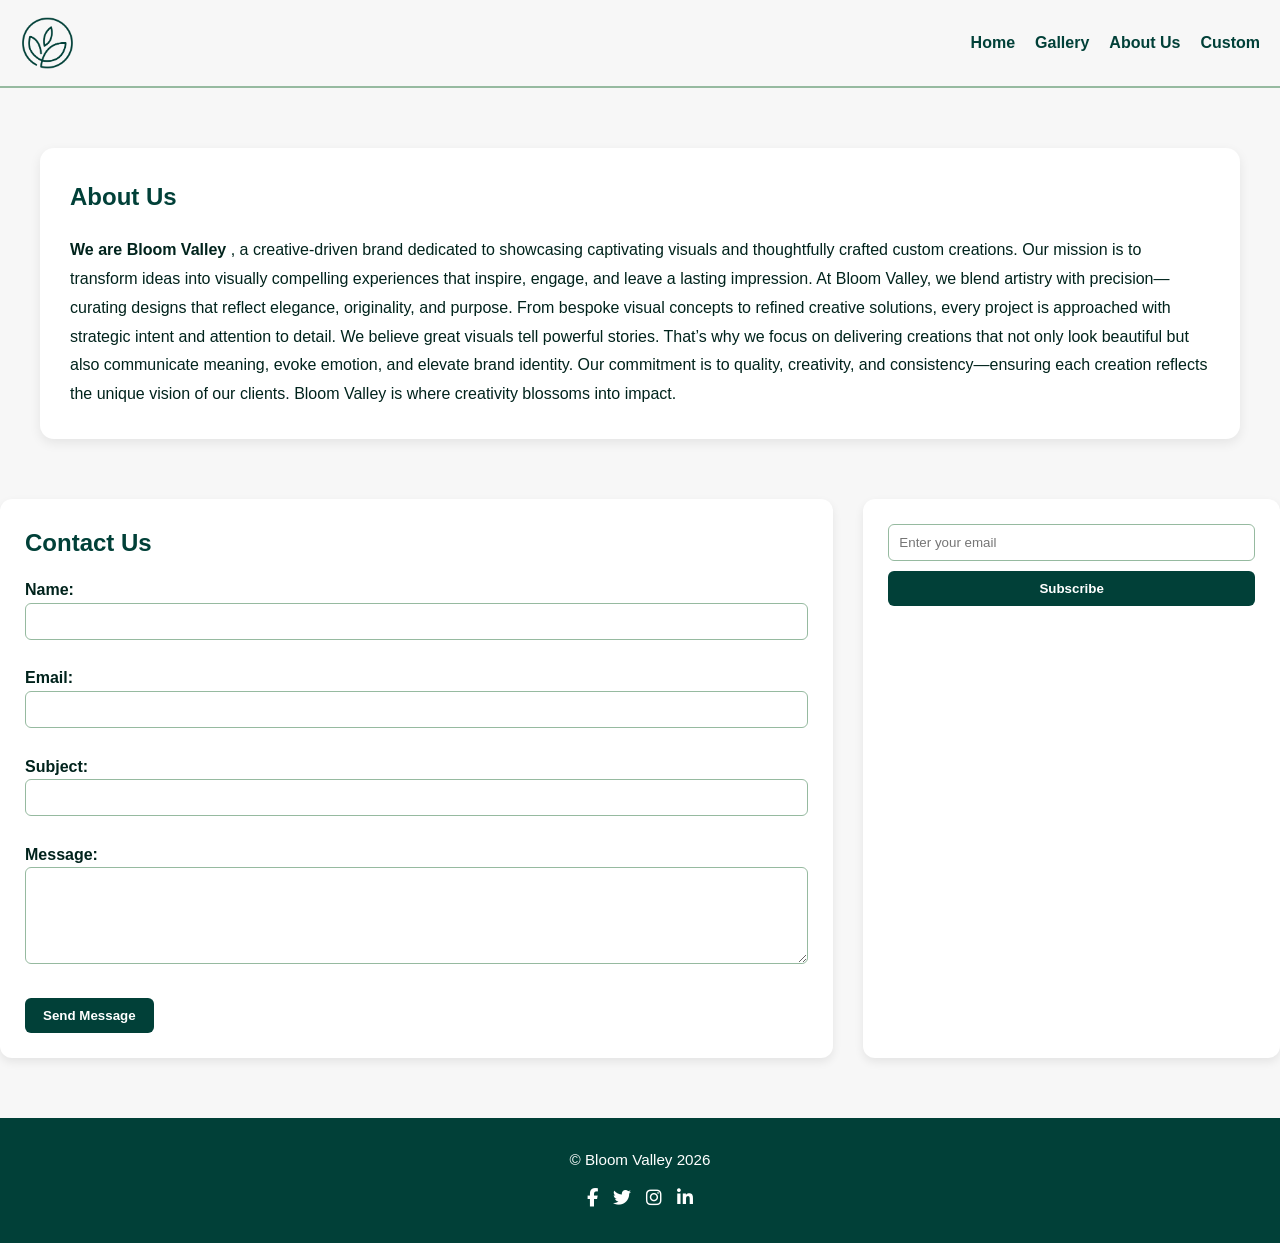
==== about-us.html @ 95132722 "first commit" ====
<!doctype html>
<html lang="en">
  <head>
    <meta charset="UTF-8" />
    <link rel="icon" href="Images/Client1_LogoPalette2_014038.png" />
    <link
      rel="stylesheet"
      href="https://cdnjs.cloudflare.com/ajax/libs/font-awesome/6.4.0/css/all.min.css"
    />
    <link rel="stylesheet" href="style.css" />
    <title>Bloom Valley</title>
  </head>
  <body>
    <nav>
      <img
        class="logo"
        src="Images/Client1_LogoPalette2_014038.png"
        alt="logo"
      />
      <a href="index.html">Home</a>
      <a href="gallery.html">Gallery</a>
      <a href="about-us.html">About Us</a>
      <a href="custom-order.html">Custom</a>
    </nav>

    <section id="about" class="section">
      <h2>About Us</h2>

      <p>
        <b>We are Bloom Valley </b>, a creative-driven brand dedicated to
        showcasing captivating visuals and thoughtfully crafted custom
        creations. Our mission is to transform ideas into visually compelling
        experiences that inspire, engage, and leave a lasting impression. At
        Bloom Valley, we blend artistry with precision—curating designs that
        reflect elegance, originality, and purpose. From bespoke visual concepts
        to refined creative solutions, every project is approached with
        strategic intent and attention to detail. We believe great visuals tell
        powerful stories. That’s why we focus on delivering creations that not
        only look beautiful but also communicate meaning, evoke emotion, and
        elevate brand identity. Our commitment is to quality, creativity, and
        consistency—ensuring each creation reflects the unique vision of our
        clients. Bloom Valley is where creativity blossoms into impact.
      </p>
    </section>

    <!-- Action Buttons -->
    <section class="actions">
      <div id="contact" class="contact-form">
        <h2>Contact Us</h2>
        <form action="submit_form.php" method="post">
          <label for="name">Name:</label><br />
          <input type="text" id="name" name="name" required /><br /><br />

          <label for="email">Email:</label><br />
          <input type="email" id="email" name="email" required /><br /><br />

          <label for="subject">Subject:</label><br />
          <input type="text" id="subject" name="subject" /><br /><br />

          <label for="message">Message:</label><br />
          <textarea id="message" name="message" rows="5" required></textarea
          ><br /><br />

          <button type="submit">Send Message</button>
        </form>
      </div>

      <div>
        <input
          type="email"
          name="subs"
          id="subscribe"
          placeholder="Enter your email"
        />
        <button>Subscribe</button>
      </div>
    </section>

    <footer>
      <p>&copy; Bloom Valley 2026</p>
      <div class="social-icons">
        <a href="https://facebook.com" target="_blank"
          ><i class="fab fa-facebook-f"></i
        ></a>
        <a href="https://twitter.com" target="_blank"
          ><i class="fab fa-twitter"></i
        ></a>
        <a href="https://instagram.com" target="_blank"
          ><i class="fab fa-instagram"></i
        ></a>
        <a href="https://linkedin.com" target="_blank"
          ><i class="fab fa-linkedin-in"></i
        ></a>
      </div>
    </footer>
  </body>
</html>
---- style.css ----
/* =========================
   Global Reset & Variables
========================= */
* {
  margin: 0;
  padding: 0;
  box-sizing: border-box;
}

/* Color Palette (Palette 2) */
:root {
  --canopy-green: #014038;
  --meadow-mist: #96baa0;
  --sky-bloom: #bdd4da;
  --sunlit-petal: #f0c06d;
  --cloudy-gray: #f7f7f7;
  --text-green: #00231c;
}

/* =========================
   Base Styles
========================= */
body {
  font-family: Calibri, Arial, sans-serif;
  color: var(--text-green);
  background-color: var(--cloudy-gray);
  line-height: 1.6;
}

img {
  max-width: 100%;
  display: block;
}

a {
  text-decoration: none;
  color: var(--canopy-green);
  font-weight: 600;
}

/* =========================
   Navbar
========================= */
.navbar {
  background-color: var(--cloudy-gray);
  border-bottom: 2px solid var(--meadow-mist);
}

.navbar nav {
  max-width: 1200px;
  margin: auto;
  padding: 15px 20px;
  display: flex;
  align-items: center;
  gap: 20px;
}

.navbar .logo {
  width: 55px;
  margin-right: auto;
}

.navbar a:hover {
  color: var(--sunlit-petal);
}

/* =========================
   Shared Page Nav bar
========================= */

nav {
  background-color: var(--cloudy-gray);
  border-bottom: 2px solid var(--meadow-mist);
  display: flex;
  align-items: center;
  gap: 20px;
  padding: 15px 20px;
}

nav .logo {
  width: 55px;
  margin-right: auto;
}

nav a:hover {
  color: var(--sunlit-petal);
}

/* =========================
   Shared Page Sections
========================= */
.section {
  max-width: 1200px;
  margin: 60px auto;
  padding: 30px;
  background-color: #ffffff;
  border-radius: 14px;
  box-shadow: 0 4px 12px rgba(0, 0, 0, 0.08);
}

.section h2 {
  font-family: Arial, sans-serif;
  color: var(--canopy-green);
  margin-bottom: 20px;
}

/* =========================
   Main Container
========================= */
.container {
  max-width: 1200px;
  margin: auto;
  padding: 20px;
}

/* =========================
   Hero Section
========================= */
.hero {
  position: relative;
  margin-bottom: 50px;
}

.hero img {
  width: 100%;
  border-radius: 12px;
}

.hero h1 {
  position: absolute;
  bottom: 20px;
  left: 20px;
  background: rgba(1, 64, 56, 0.85);
  color: #ffffff;
  padding: 12px 20px;
  border-radius: 8px;
  font-family: Arial, sans-serif;
}

/* =========================
   Gallery Section
========================= */
.grid {
  margin-bottom: 50px;
}

.section-title {
  font-family: Arial, sans-serif;
  margin-bottom: 20px;
  color: var(--canopy-green);
}

.cards {
  display: grid;
  grid-template-columns: repeat(auto-fit, minmax(220px, 1fr));
  gap: 20px;
}

.card {
  background-color: #ffffff;
  border-radius: 12px;
  overflow: hidden;
  box-shadow: 0 4px 10px rgba(0, 0, 0, 0.08);
  transition: transform 0.3s ease;
}

.card:hover {
  transform: translateY(-5px);
}

/* =========================
   Actions Section
========================= */
.actions {
  display: grid;
  grid-template-columns: 2fr 1fr;
  gap: 30px;
  margin-bottom: 60px;
}

.contact-form {
  background-color: #ffffff;
  padding: 25px;
  border-radius: 12px;
  box-shadow: 0 4px 10px rgba(0, 0, 0, 0.08);
}

.contact-form h2 {
  margin-bottom: 15px;
  color: var(--canopy-green);
}

label {
  font-weight: 600;
}

input,
textarea {
  width: 100%;
  padding: 10px;
  border-radius: 6px;
  border: 1px solid var(--meadow-mist);
  font-family: Calibri, sans-serif;
}

input:focus,
textarea:focus {
  outline: none;
  border-color: var(--canopy-green);
}

/* Buttons */
button {
  background-color: var(--canopy-green);
  color: #ffffff;
  border: none;
  padding: 10px 18px;
  border-radius: 6px;
  cursor: pointer;
  font-weight: 600;
}

button:hover {
  background-color: var(--sunlit-petal);
  color: var(--text-green);
}

/* Subscribe Box */
.actions > div:last-child {
  background-color: #ffffff;
  padding: 25px;
  border-radius: 12px;
  box-shadow: 0 4px 10px rgba(0, 0, 0, 0.08);
  display: flex;
  flex-direction: column;
  gap: 10px;
}

/* =========================
   Gallery Page
========================= */
.gallery-grid {
  display: grid;
  grid-template-columns: repeat(auto-fit, minmax(200px, 1fr));
  gap: 20px;
}

.gallery-grid div {
  border-radius: 12px;
  overflow: hidden;
  background-color: var(--cloudy-gray);
  transition:
    transform 0.3s ease,
    box-shadow 0.3s ease;
}

.gallery-grid img {
  width: 100%;
  height: 100%;
  object-fit: cover;
}

.gallery-grid div:hover {
  transform: translateY(-5px);
  box-shadow: 0 6px 14px rgba(0, 0, 0, 0.15);
}

/* =========================
   About Us Page
========================= */
#about p {
  font-size: 1rem;
  line-height: 1.8;
  color: var(--text-green);
}

/* =========================
   Custom Order Page
========================= */
.custom-grid {
  display: grid;
  grid-template-columns: repeat(auto-fit, minmax(250px, 1fr));
  gap: 30px;
  margin-top: 20px;
}

.custom-grid div {
  background-color: var(--cloudy-gray);
  padding: 20px;
  border-radius: 14px;
  text-align: center;
  box-shadow: 0 4px 10px rgba(0, 0, 0, 0.08);
}

.custom-grid img {
  border-radius: 10px;
  margin-bottom: 15px;
}

.custom-grid button {
  width: 100%;
}

/* =========================
   Footer
========================= */
/* .footer {
  background-color: var(--canopy-green);
  color: #ffffff;
  text-align: center;
  padding: 25px 15px;
}

.footer p {
  margin-bottom: 10px;
}

.social-icons a {
  color: #ffffff;
  margin: 0 8px;
  font-size: 18px;
}

.social-icons a:hover {
  color: var(--sunlit-petal);
} */

/* =========================
   Shared Footer Styling
========================= */
footer {
  background-color: var(--canopy-green);
  color: #ffffff;
  text-align: center;
  padding: 30px 15px;
  margin-top: 60px;
}

footer p {
  margin-bottom: 12px;
  font-size: 0.95rem;
}

footer .social-icons {
  display: flex;
  justify-content: center;
  gap: 15px;
}

footer .social-icons a {
  color: #ffffff;
  font-size: 18px;
  transition: color 0.3s ease;
}

footer .social-icons a:hover {
  color: var(--sunlit-petal);
}

/* =========================
   Responsive Design
========================= */
@media (max-width: 768px) {
  .navbar nav {
    flex-wrap: wrap;
    justify-content: center;
  }

  .hero h1 {
    font-size: 1.2rem;
  }

  .actions {
    grid-template-columns: 1fr;
  }
}
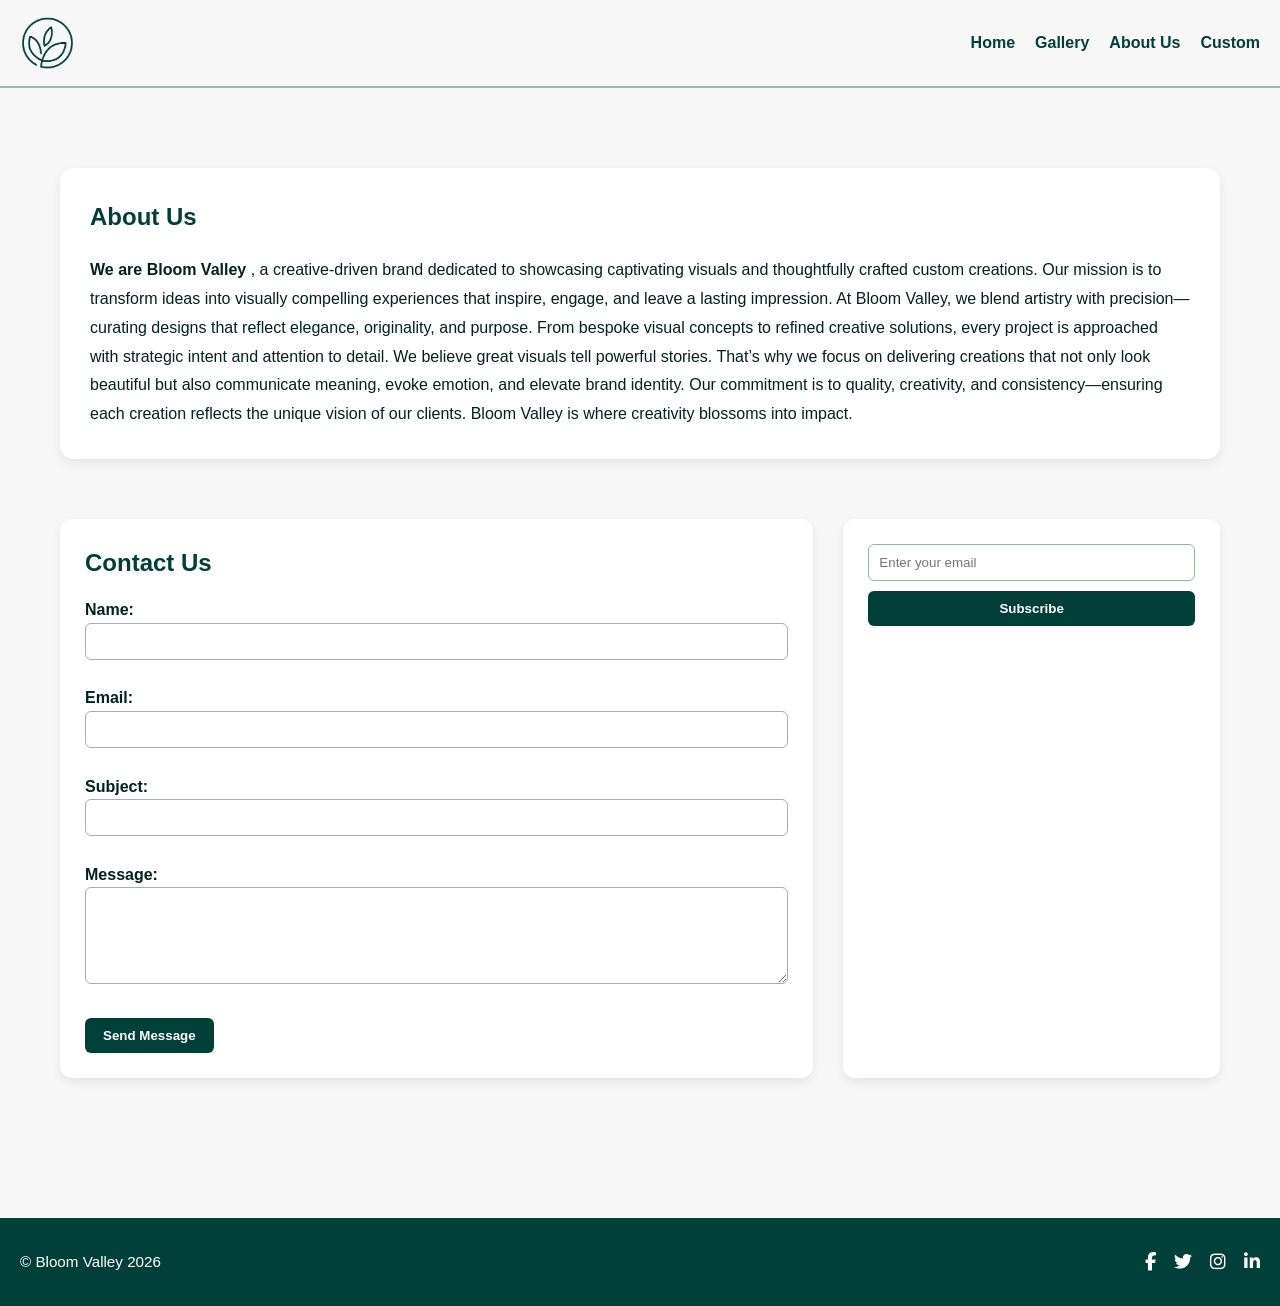
==== commit 680521ef: "add mobile responsiveness" ====
--- a/about-us.html
+++ b/about-us.html
@@ -22,59 +22,61 @@
       <a href="about-us.html">About Us</a>
       <a href="custom-order.html">Custom</a>
     </nav>
+    <main class="container">
+      <section id="about" class="section">
+        <h2>About Us</h2>
 
-    <section id="about" class="section">
-      <h2>About Us</h2>
+        <p>
+          <b>We are Bloom Valley </b>, a creative-driven brand dedicated to
+          showcasing captivating visuals and thoughtfully crafted custom
+          creations. Our mission is to transform ideas into visually compelling
+          experiences that inspire, engage, and leave a lasting impression. At
+          Bloom Valley, we blend artistry with precision—curating designs that
+          reflect elegance, originality, and purpose. From bespoke visual
+          concepts to refined creative solutions, every project is approached
+          with strategic intent and attention to detail. We believe great
+          visuals tell powerful stories. That’s why we focus on delivering
+          creations that not only look beautiful but also communicate meaning,
+          evoke emotion, and elevate brand identity. Our commitment is to
+          quality, creativity, and consistency—ensuring each creation reflects
+          the unique vision of our clients. Bloom Valley is where creativity
+          blossoms into impact.
+        </p>
+      </section>
 
-      <p>
-        <b>We are Bloom Valley </b>, a creative-driven brand dedicated to
-        showcasing captivating visuals and thoughtfully crafted custom
-        creations. Our mission is to transform ideas into visually compelling
-        experiences that inspire, engage, and leave a lasting impression. At
-        Bloom Valley, we blend artistry with precision—curating designs that
-        reflect elegance, originality, and purpose. From bespoke visual concepts
-        to refined creative solutions, every project is approached with
-        strategic intent and attention to detail. We believe great visuals tell
-        powerful stories. That’s why we focus on delivering creations that not
-        only look beautiful but also communicate meaning, evoke emotion, and
-        elevate brand identity. Our commitment is to quality, creativity, and
-        consistency—ensuring each creation reflects the unique vision of our
-        clients. Bloom Valley is where creativity blossoms into impact.
-      </p>
-    </section>
+      <!-- Action Buttons -->
+      <section class="actions">
+        <div id="contact" class="contact-form">
+          <h2>Contact Us</h2>
+          <form action="submit_form.php" method="post">
+            <label for="name">Name:</label><br />
+            <input type="text" id="name" name="name" required /><br /><br />
 
-    <!-- Action Buttons -->
-    <section class="actions">
-      <div id="contact" class="contact-form">
-        <h2>Contact Us</h2>
-        <form action="submit_form.php" method="post">
-          <label for="name">Name:</label><br />
-          <input type="text" id="name" name="name" required /><br /><br />
+            <label for="email">Email:</label><br />
+            <input type="email" id="email" name="email" required /><br /><br />
 
-          <label for="email">Email:</label><br />
-          <input type="email" id="email" name="email" required /><br /><br />
+            <label for="subject">Subject:</label><br />
+            <input type="text" id="subject" name="subject" /><br /><br />
 
-          <label for="subject">Subject:</label><br />
-          <input type="text" id="subject" name="subject" /><br /><br />
+            <label for="message">Message:</label><br />
+            <textarea id="message" name="message" rows="5" required></textarea
+            ><br /><br />
 
-          <label for="message">Message:</label><br />
-          <textarea id="message" name="message" rows="5" required></textarea
-          ><br /><br />
+            <button type="submit">Send Message</button>
+          </form>
+        </div>
 
-          <button type="submit">Send Message</button>
-        </form>
-      </div>
-
-      <div>
-        <input
-          type="email"
-          name="subs"
-          id="subscribe"
-          placeholder="Enter your email"
-        />
-        <button>Subscribe</button>
-      </div>
-    </section>
+        <div>
+          <input
+            type="email"
+            name="subs"
+            id="subscribe"
+            placeholder="Enter your email"
+          />
+          <button>Subscribe</button>
+        </div>
+      </section>
+    </main>
 
     <footer>
       <p>&copy; Bloom Valley 2026</p>
--- a/style.css
+++ b/style.css
@@ -40,32 +40,6 @@
 
 /* =========================
    Navbar
-========================= */
-.navbar {
-  background-color: var(--cloudy-gray);
-  border-bottom: 2px solid var(--meadow-mist);
-}
-
-.navbar nav {
-  max-width: 1200px;
-  margin: auto;
-  padding: 15px 20px;
-  display: flex;
-  align-items: center;
-  gap: 20px;
-}
-
-.navbar .logo {
-  width: 55px;
-  margin-right: auto;
-}
-
-.navbar a:hover {
-  color: var(--sunlit-petal);
-}
-
-/* =========================
-   Shared Page Nav bar
 ========================= */
 
 nav {
@@ -304,26 +278,6 @@
 /* =========================
    Footer
 ========================= */
-/* .footer {
-  background-color: var(--canopy-green);
-  color: #ffffff;
-  text-align: center;
-  padding: 25px 15px;
-}
-
-.footer p {
-  margin-bottom: 10px;
-}
-
-.social-icons a {
-  color: #ffffff;
-  margin: 0 8px;
-  font-size: 18px;
-}
-
-.social-icons a:hover {
-  color: var(--sunlit-petal);
-} */
 
 /* =========================
    Shared Footer Styling
@@ -331,20 +285,23 @@
 footer {
   background-color: var(--canopy-green);
   color: #ffffff;
-  text-align: center;
-  padding: 30px 15px;
+  padding: 30px 20px;
   margin-top: 60px;
+
+  display: flex;
+  justify-content: space-between;
+  align-items: center;
+  flex-wrap: wrap;
 }
 
 footer p {
-  margin-bottom: 12px;
+  margin: 0;
   font-size: 0.95rem;
 }
 
 footer .social-icons {
   display: flex;
-  justify-content: center;
-  gap: 15px;
+  gap: 18px;
 }
 
 footer .social-icons a {
@@ -360,17 +317,90 @@
 /* =========================
    Responsive Design
 ========================= */
-@media (max-width: 768px) {
-  .navbar nav {
-    flex-wrap: wrap;
-    justify-content: center;
-  }
-
+
+/* Mobile Override (Vertical Stack) */
+
+@media (max-width: 768px) {
+  footer {
+    flex-direction: column;
+    gap: 15px;
+    text-align: center;
+  }
+
+  footer .social-icons {
+    flex-direction: column;
+    gap: 10px;
+  }
+}
+
+/* Home page */
+
+/* Mobile Navigation (Hamburger Style) */
+
+@media (max-width: 768px) {
+  nav {
+    flex-wrap: nowrap;
+    justify-content: space-between;
+    position: relative;
+  }
+
+  nav a {
+    display: none;
+  }
+
+  nav::after {
+    content: "\2630";
+    font-size: 26px;
+    cursor: pointer;
+    color: var(--canopy-green);
+  }
+}
+
+/* Hero Section Optimization */
+
+@media (max-width: 768px) {
   .hero h1 {
-    font-size: 1.2rem;
-  }
-
+    font-size: 1.1rem;
+    padding: 8px 14px;
+  }
+}
+
+/* Gallery → 2 Vertical Images (Mobile Grid) */
+
+@media (max-width: 768px) {
+  .cards {
+    grid-template-columns: repeat(1, 1fr);
+    gap: 15px;
+  }
+}
+
+/* Contact Form & Subscribe → Vertical Stack */
+
+@media (max-width: 768px) {
   .actions {
     grid-template-columns: 1fr;
-  }
-}
+    gap: 25px;
+  }
+}
+
+/* Footer Social Icons → Vertical Layout */
+
+@media (max-width: 768px) {
+  footer .social-icons {
+    flex-direction: column;
+    gap: 10px;
+  }
+}
+
+/* Small Enhancements for Touch UX */
+
+@media (max-width: 768px) {
+  button {
+    width: 100%;
+  }
+
+  input,
+  textarea {
+    font-size: 16px;
+  }
+}
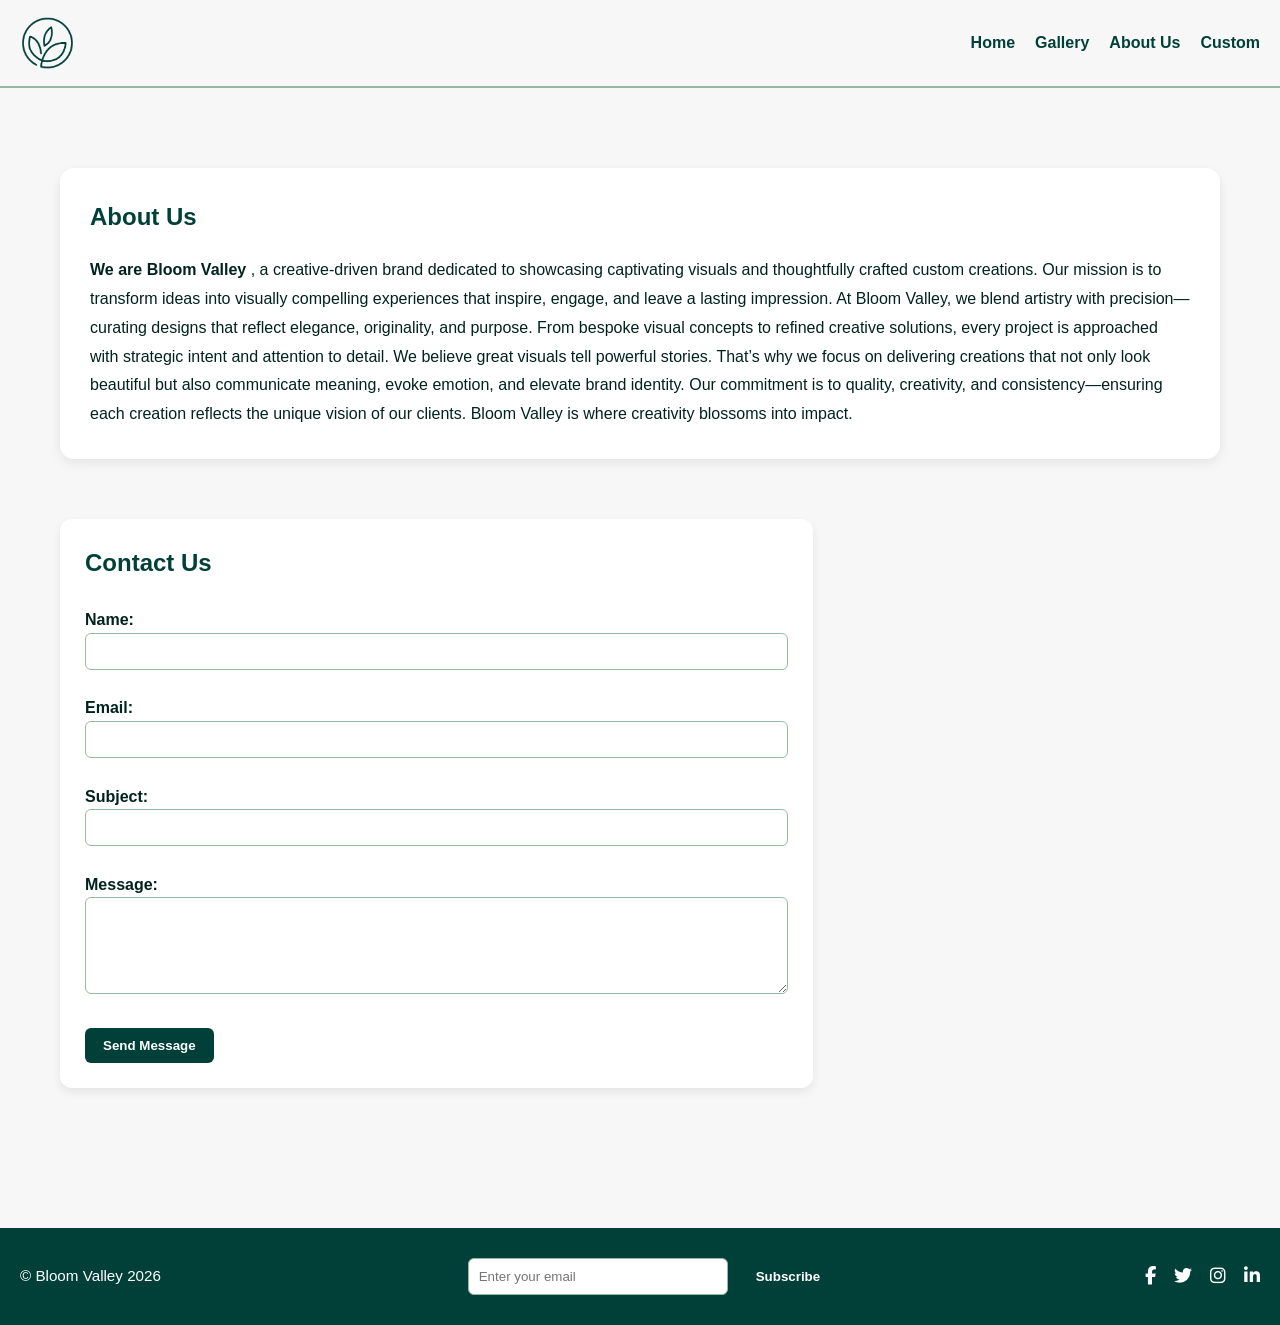
==== commit 6a3a4e1a: "feat add to cart" ====
--- a/about-us.html
+++ b/about-us.html
@@ -48,7 +48,7 @@
       <section class="actions">
         <div id="contact" class="contact-form">
           <h2>Contact Us</h2>
-          <form action="submit_form.php" method="post">
+          <form id="contact-form" action="submit_form.php" method="post">
             <label for="name">Name:</label><br />
             <input type="text" id="name" name="name" required /><br /><br />
 
@@ -65,21 +65,32 @@
             <button type="submit">Send Message</button>
           </form>
         </div>
+      </section>
+    </main>
 
-        <div>
+    <!-- footer -->
+
+    <footer class="footer">
+      <p>© Bloom Valley 2026</p>
+
+      <!-- Subscribe Box -->
+      <form class="subscribe-box" novalidate>
+        <div class="subscribe-field">
           <input
             type="email"
             name="subs"
             id="subscribe"
             placeholder="Enter your email"
+            required
           />
-          <button>Subscribe</button>
+          <span class="tooltip"
+            >Please enter a valid email (example@domain.com)</span
+          >
         </div>
-      </section>
-    </main>
 
-    <footer>
-      <p>&copy; Bloom Valley 2026</p>
+        <button type="button" class="subscribe-btn">Subscribe</button>
+      </form>
+
       <div class="social-icons">
         <a href="https://facebook.com" target="_blank"
           ><i class="fab fa-facebook-f"></i
@@ -95,5 +106,7 @@
         ></a>
       </div>
     </footer>
+
+    <script src="app.js"></script>
   </body>
 </html>
--- a/style.css
+++ b/style.css
@@ -124,6 +124,17 @@
   color: var(--canopy-green);
 }
 
+.gallery-item {
+  display: flex;
+  flex-direction: column;
+  gap: 10px;
+  padding: 10px;
+}
+
+.gallery-item button {
+  margin-top: auto;
+}
+
 .cards {
   display: grid;
   grid-template-columns: repeat(auto-fit, minmax(220px, 1fr));
@@ -276,6 +287,52 @@
 }
 
 /* =========================
+   CART MODAL
+========================= */
+.cart-modal {
+  display: none;
+  position: fixed;
+  inset: 0;
+  background: rgba(0, 0, 0, 0.6);
+  z-index: 999;
+  justify-content: center;
+  align-items: center;
+}
+
+.cart-content {
+  background: #ffffff;
+  padding: 25px;
+  border-radius: 14px;
+  width: 90%;
+  max-width: 420px;
+  box-shadow: 0 8px 20px rgba(0, 0, 0, 0.2);
+}
+
+.cart-content h2 {
+  margin-bottom: 15px;
+  color: var(--canopy-green);
+}
+
+#cart-items {
+  list-style: none;
+  margin-bottom: 20px;
+}
+
+#cart-items li {
+  padding: 8px 0;
+  border-bottom: 1px solid var(--meadow-mist);
+}
+
+.cart-actions {
+  display: flex;
+  gap: 10px;
+}
+
+.cart-actions button {
+  flex: 1;
+}
+
+/* =========================
    Footer
 ========================= */
 
@@ -315,6 +372,58 @@
 }
 
 /* =========================
+   SUBSCRIBE (FOOTER)
+========================= */
+.subscribe-box {
+  display: flex;
+  align-items: center;
+  gap: 10px;
+}
+
+.subscribe-field {
+  position: relative;
+}
+
+.subscribe-box input {
+  width: 260px;
+  padding: 10px;
+  border-radius: 6px;
+  border: 1px solid var(--meadow-mist);
+}
+
+.subscribe-box input.invalid {
+  border-color: #d9534f;
+}
+
+.tooltip {
+  position: absolute;
+  bottom: -32px;
+  left: 0;
+  background-color: #d9534f;
+  color: #ffffff;
+  font-size: 0.75rem;
+  padding: 5px 8px;
+  border-radius: 4px;
+  white-space: nowrap;
+  display: none;
+}
+
+.tooltip::after {
+  content: "";
+  position: absolute;
+  top: -6px;
+  left: 12px;
+  border-width: 6px;
+  border-style: solid;
+  border-color: transparent transparent #d9534f transparent;
+}
+
+/* Show tooltip */
+.subscribe-field.show-tooltip .tooltip {
+  display: block;
+}
+
+/* =========================
    Responsive Design
 ========================= */
 
@@ -383,6 +492,18 @@
   }
 }
 
+/* Mobile */
+@media (max-width: 768px) {
+  .subscribe-box {
+    flex-direction: column;
+    gap: 8px;
+  }
+
+  .subscribe-box input {
+    width: 100%;
+  }
+}
+
 /* Footer Social Icons → Vertical Layout */
 
 @media (max-width: 768px) {
